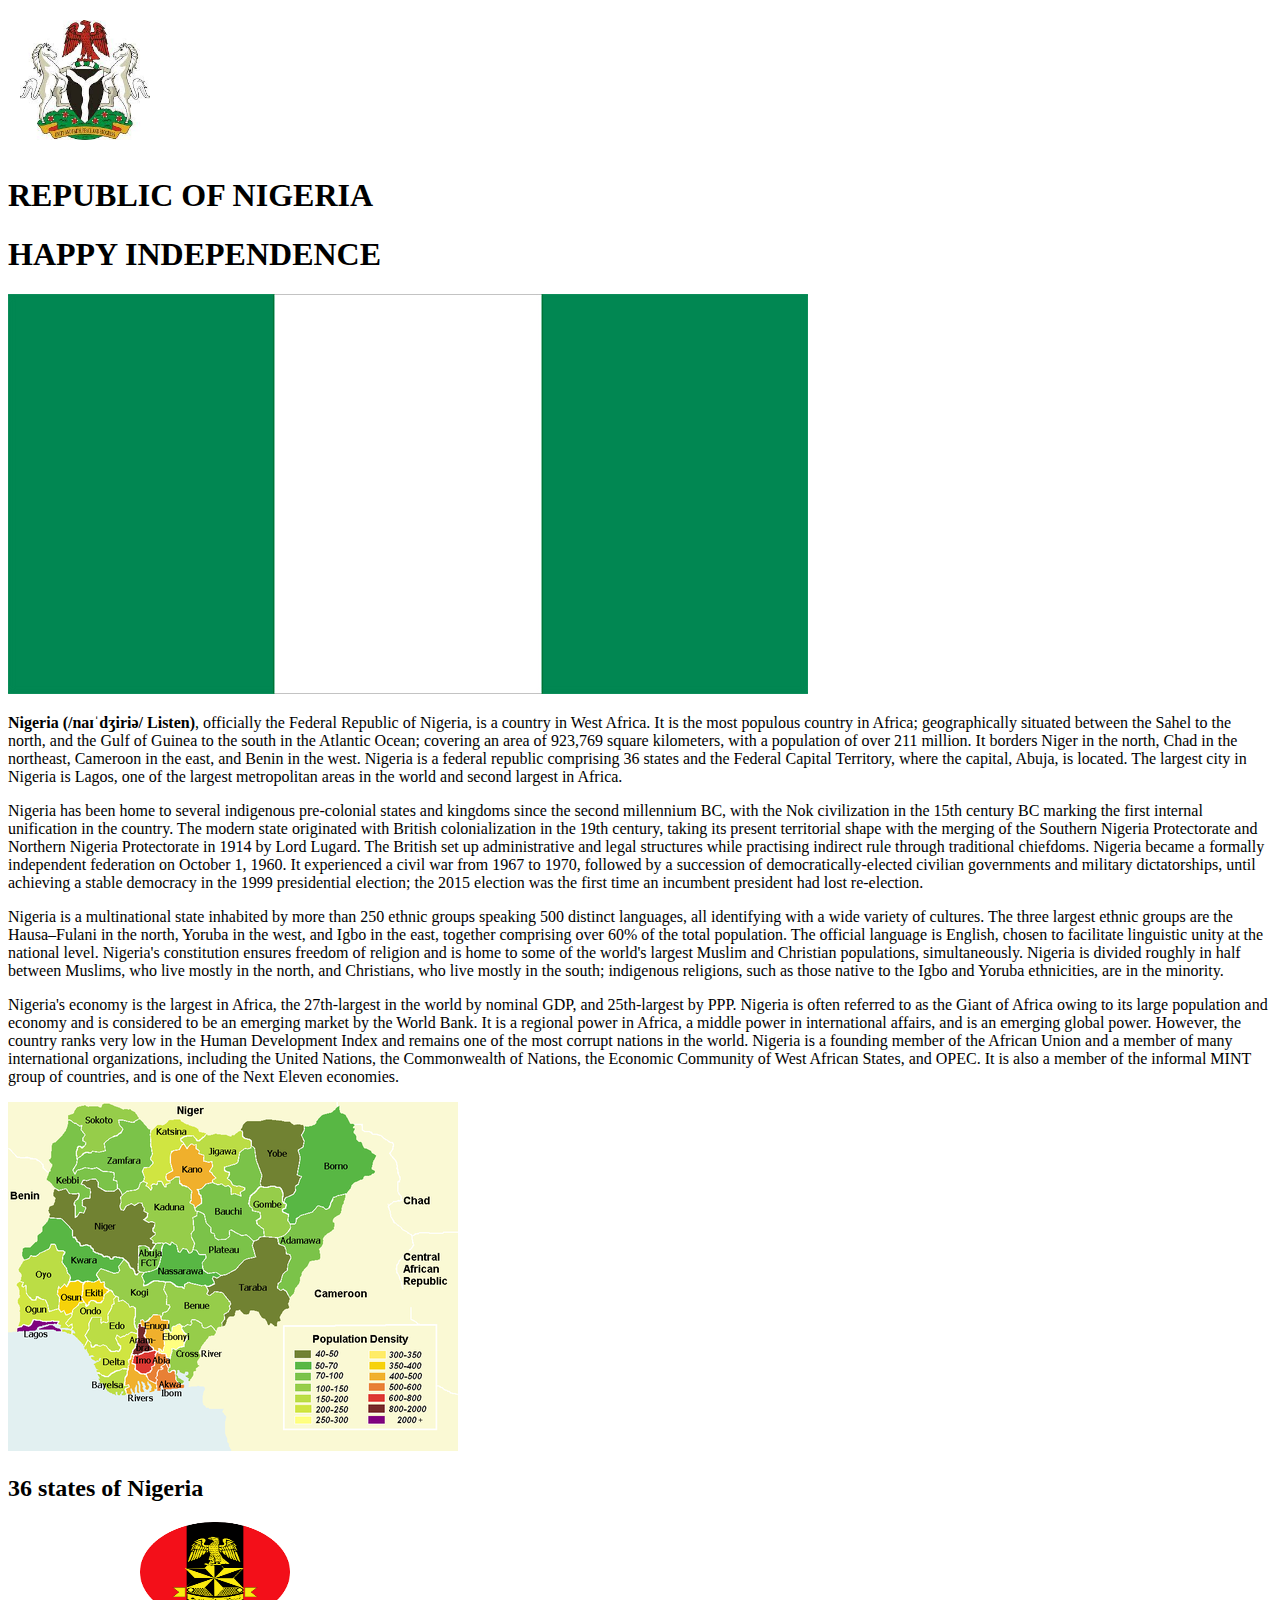
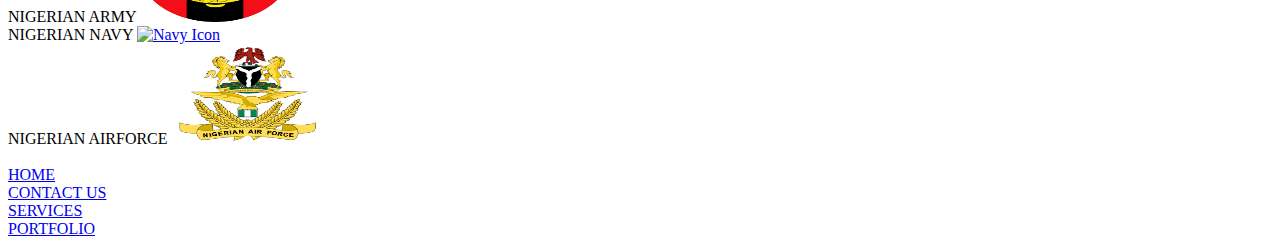
==== index.html @ 63c5dd01 "Nigeria Independence" ====
<!DOCTYPE html>
<html lang="en">
<head>
    <link href="css/style.css" rel="stylesheet">
    <meta charset="UTF-8">
    <meta http-equiv="X-UA-Compatible" content="IE=edge">
    <meta name="viewport" content="width=device-width, initial-scale=1.0">
    <title>NIGERIA'S INDEPENDENCE</title>
</head>
<body>
    <div id="info">
        <a href="#" > <img src="Images/emblem.jfif" alt="Logo" style="width:130px; height:120px; padding: 12px;">
        </a><br>
        <h1><strong>REPUBLIC OF NIGERIA</strong></h1> 
        <h1><marque>HAPPY INDEPENDENCE</marque></h1>
        <img src="Images/Flag-Nigeria.jpg" alt="Nigeria Flag" style="width: 70%%; height: 70%;"><br>
        <p><Strong>Nigeria (/naɪˈdʒiriə/ Listen)</Strong>, officially the Federal Republic of Nigeria, is a country in West Africa. It is the most populous country in Africa; geographically situated between the Sahel to the north, and the Gulf of Guinea to the south in the Atlantic Ocean; covering an area of 923,769 square kilometers, with a population of over 211 million. It borders Niger in the north, Chad in the northeast, Cameroon in the east, and Benin in the west. Nigeria is a federal republic comprising 36 states and the Federal Capital Territory, where the capital, Abuja, is located. The largest city in Nigeria is Lagos, one of the largest metropolitan areas in the world and second largest in Africa.</p>

        <p>Nigeria has been home to several indigenous pre-colonial states and kingdoms since the second millennium BC, with the Nok civilization in the 15th century BC marking the first internal unification in the country. The modern state originated with British colonialization in the 19th century, taking its present territorial shape with the merging of the Southern Nigeria Protectorate and Northern Nigeria Protectorate in 1914 by Lord Lugard. The British set up administrative and legal structures while practising indirect rule through traditional chiefdoms. Nigeria became a formally independent federation on October 1, 1960. It experienced a civil war from 1967 to 1970, followed by a succession of democratically-elected civilian governments and military dictatorships, until achieving a stable democracy in the 1999 presidential election; the 2015 election was the first time an incumbent president had lost re-election.</p>
            
        <p>Nigeria is a multinational state inhabited by more than 250 ethnic groups speaking 500 distinct languages, all identifying with a wide variety of cultures. The three largest ethnic groups are the Hausa–Fulani in the north, Yoruba in the west, and Igbo in the east, together comprising over 60% of the total population. The official language is English, chosen to facilitate linguistic unity at the national level. Nigeria's constitution ensures freedom of religion and is home to some of the world's largest Muslim and Christian populations, simultaneously. Nigeria is divided roughly in half between Muslims, who live mostly in the north, and Christians, who live mostly in the south; indigenous religions, such as those native to the Igbo and Yoruba ethnicities, are in the minority.</p>
            
            
        <p>Nigeria's economy is the largest in Africa, the 27th-largest in the world by nominal GDP, and 25th-largest by PPP. Nigeria is often referred to as the Giant of Africa owing to its large population and economy and is considered to be an emerging market by the World Bank. It is a regional power in Africa, a middle power in international affairs, and is an emerging global power. However, the country ranks very low in the Human Development Index and remains one of the most corrupt nations in the world. Nigeria is a founding member of the African Union and a member of many international organizations, including the United Nations, the Commonwealth of Nations, the Economic Community of West African States, and OPEC. It is also a member of the informal MINT group of countries, and is one of the Next Eleven economies.
        </p>
        <img src="Images/450px-Population_density_map_of_Nigerian_states_-_English.png" alt="36 States of Nigeria" style="width: 70%%; height: 70%;"><br>
        <h2>36 states of Nigeria</h2>
        <div class="Military">
            <label>NIGERIAN ARMY</label>
            <a href="https://Army.com"> <img src="Images/Army.png" alt="Army Icon" style="width: 150px;; height:100px;"> </a><br>
            <label>NIGERIAN NAVY</label>
            <a href="https://Navy.com"> <img src="images/Navy.jfif" alt="Navy Icon" style="width: 150px;px; height:100px;"> </a><br>
            <label>NIGERIAN AIRFORCE</label>
            <a href="https://Airforce.com"> <img src="Images/Airforce.png" alt="Airforce Icom" style="width:150px; height:100px;"> </a>
        </div>

    </div><br>

    <header>
        <div>
            <div class="head">
                
                <div class="nav">
                    <a href="index.html">HOME</a><br>
                    <a href="#">CONTACT US</a><br>
                    <a href="#">SERVICES</a><br>
                    <a href="#">PORTFOLIO</a><br>                   
                </div>

            </div>
        </div>
    
</body>
</html>
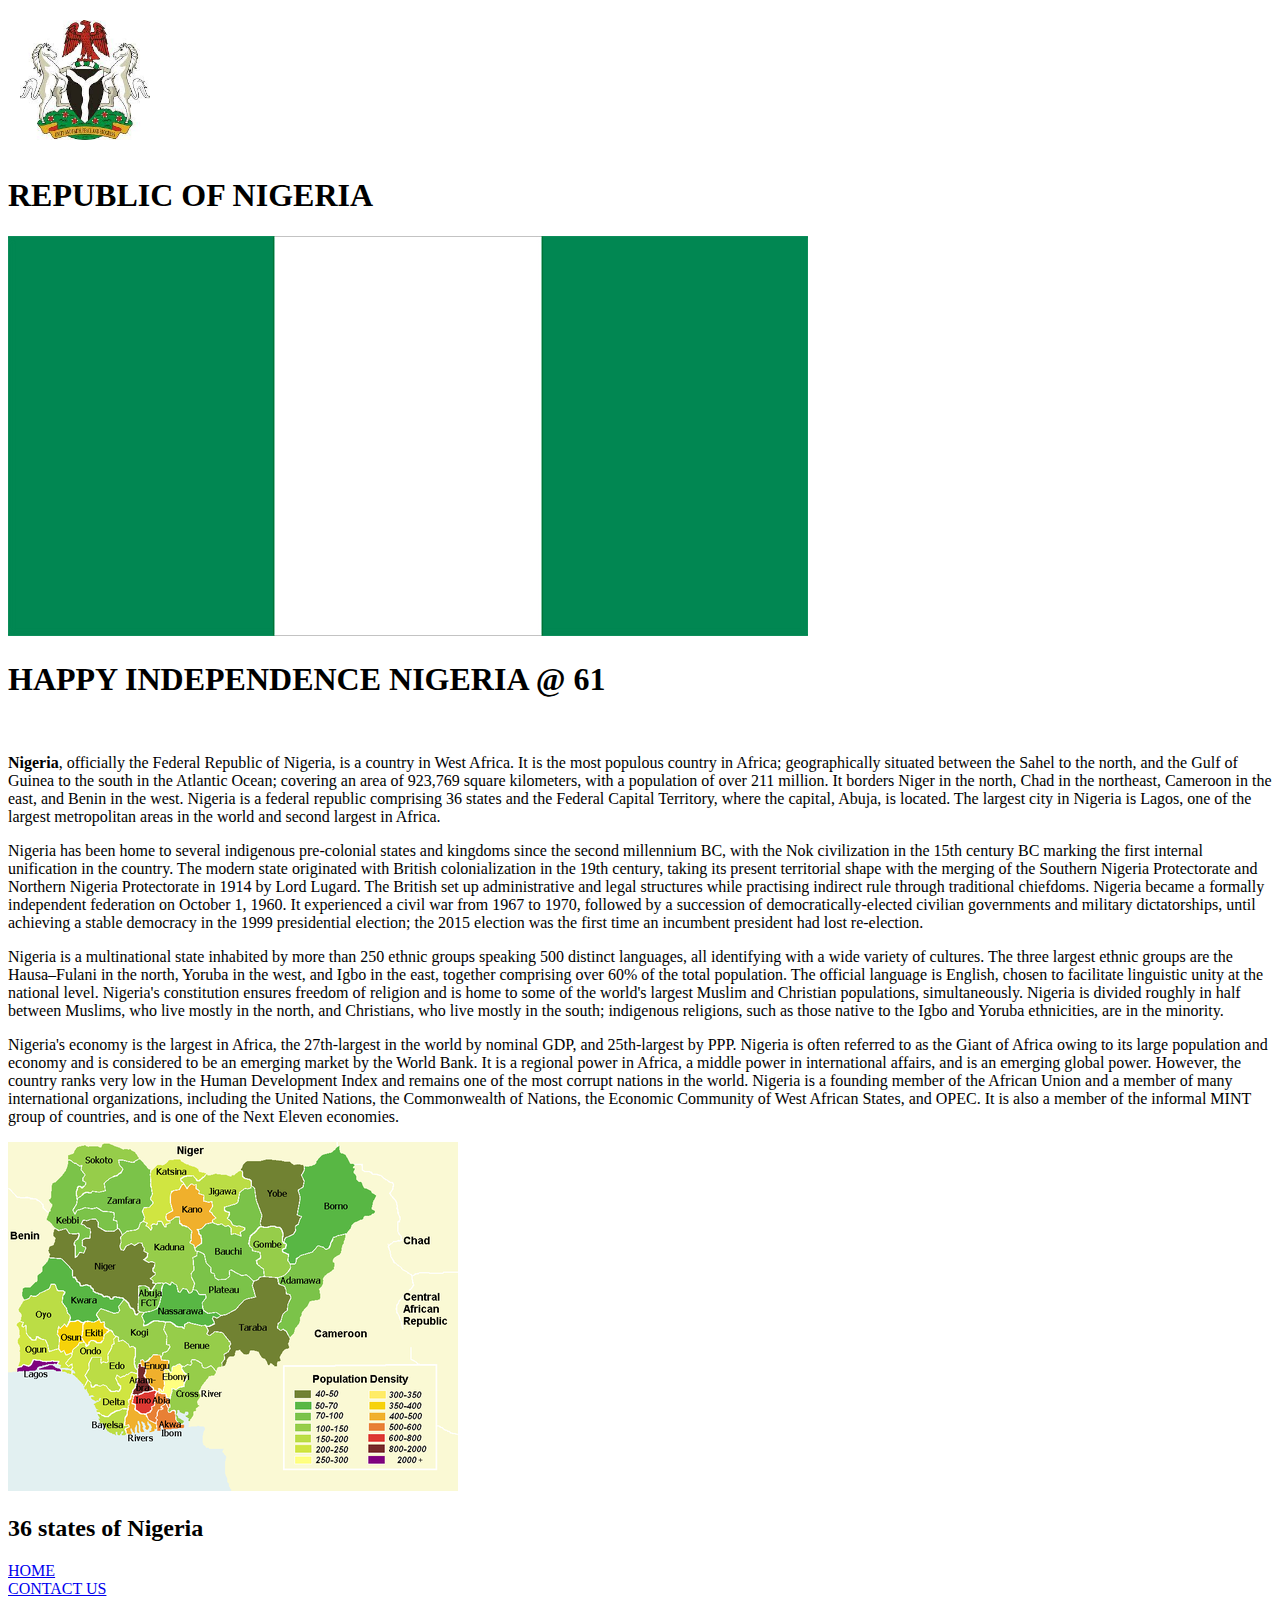
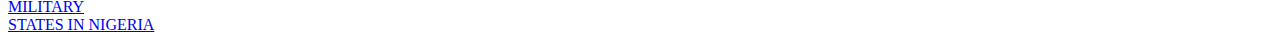
==== commit dbe850f2: "Nigeria" ====
--- a/index.html
+++ b/index.html
@@ -12,9 +12,9 @@
         <a href="#" > <img src="Images/emblem.jfif" alt="Logo" style="width:130px; height:120px; padding: 12px;">
         </a><br>
         <h1><strong>REPUBLIC OF NIGERIA</strong></h1> 
-        <h1><marque>HAPPY INDEPENDENCE</marque></h1>
         <img src="Images/Flag-Nigeria.jpg" alt="Nigeria Flag" style="width: 70%%; height: 70%;"><br>
-        <p><Strong>Nigeria (/naɪˈdʒiriə/ Listen)</Strong>, officially the Federal Republic of Nigeria, is a country in West Africa. It is the most populous country in Africa; geographically situated between the Sahel to the north, and the Gulf of Guinea to the south in the Atlantic Ocean; covering an area of 923,769 square kilometers, with a population of over 211 million. It borders Niger in the north, Chad in the northeast, Cameroon in the east, and Benin in the west. Nigeria is a federal republic comprising 36 states and the Federal Capital Territory, where the capital, Abuja, is located. The largest city in Nigeria is Lagos, one of the largest metropolitan areas in the world and second largest in Africa.</p>
+        <h1><strong> HAPPY INDEPENDENCE NIGERIA @ 61</strong></h1><br>
+        <p><Strong>Nigeria</Strong>, officially the Federal Republic of Nigeria, is a country in West Africa. It is the most populous country in Africa; geographically situated between the Sahel to the north, and the Gulf of Guinea to the south in the Atlantic Ocean; covering an area of 923,769 square kilometers, with a population of over 211 million. It borders Niger in the north, Chad in the northeast, Cameroon in the east, and Benin in the west. Nigeria is a federal republic comprising 36 states and the Federal Capital Territory, where the capital, Abuja, is located. The largest city in Nigeria is Lagos, one of the largest metropolitan areas in the world and second largest in Africa.</p>
 
         <p>Nigeria has been home to several indigenous pre-colonial states and kingdoms since the second millennium BC, with the Nok civilization in the 15th century BC marking the first internal unification in the country. The modern state originated with British colonialization in the 19th century, taking its present territorial shape with the merging of the Southern Nigeria Protectorate and Northern Nigeria Protectorate in 1914 by Lord Lugard. The British set up administrative and legal structures while practising indirect rule through traditional chiefdoms. Nigeria became a formally independent federation on October 1, 1960. It experienced a civil war from 1967 to 1970, followed by a succession of democratically-elected civilian governments and military dictatorships, until achieving a stable democracy in the 1999 presidential election; the 2015 election was the first time an incumbent president had lost re-election.</p>
             
@@ -25,26 +25,16 @@
         </p>
         <img src="Images/450px-Population_density_map_of_Nigerian_states_-_English.png" alt="36 States of Nigeria" style="width: 70%%; height: 70%;"><br>
         <h2>36 states of Nigeria</h2>
-        <div class="Military">
-            <label>NIGERIAN ARMY</label>
-            <a href="https://Army.com"> <img src="Images/Army.png" alt="Army Icon" style="width: 150px;; height:100px;"> </a><br>
-            <label>NIGERIAN NAVY</label>
-            <a href="https://Navy.com"> <img src="images/Navy.jfif" alt="Navy Icon" style="width: 150px;px; height:100px;"> </a><br>
-            <label>NIGERIAN AIRFORCE</label>
-            <a href="https://Airforce.com"> <img src="Images/Airforce.png" alt="Airforce Icom" style="width:150px; height:100px;"> </a>
-        </div>
-
-    </div><br>
-
+        
     <header>
         <div>
             <div class="head">
                 
                 <div class="nav">
                     <a href="index.html">HOME</a><br>
-                    <a href="#">CONTACT US</a><br>
-                    <a href="#">SERVICES</a><br>
-                    <a href="#">PORTFOLIO</a><br>                   
+                    <a href="contact.html">CONTACT US</a><br>
+                    <a href="military.html">MILITARY</a><br>
+                    <a href="States.html">STATES IN NIGERIA</a><br>                   
                 </div>
 
             </div>
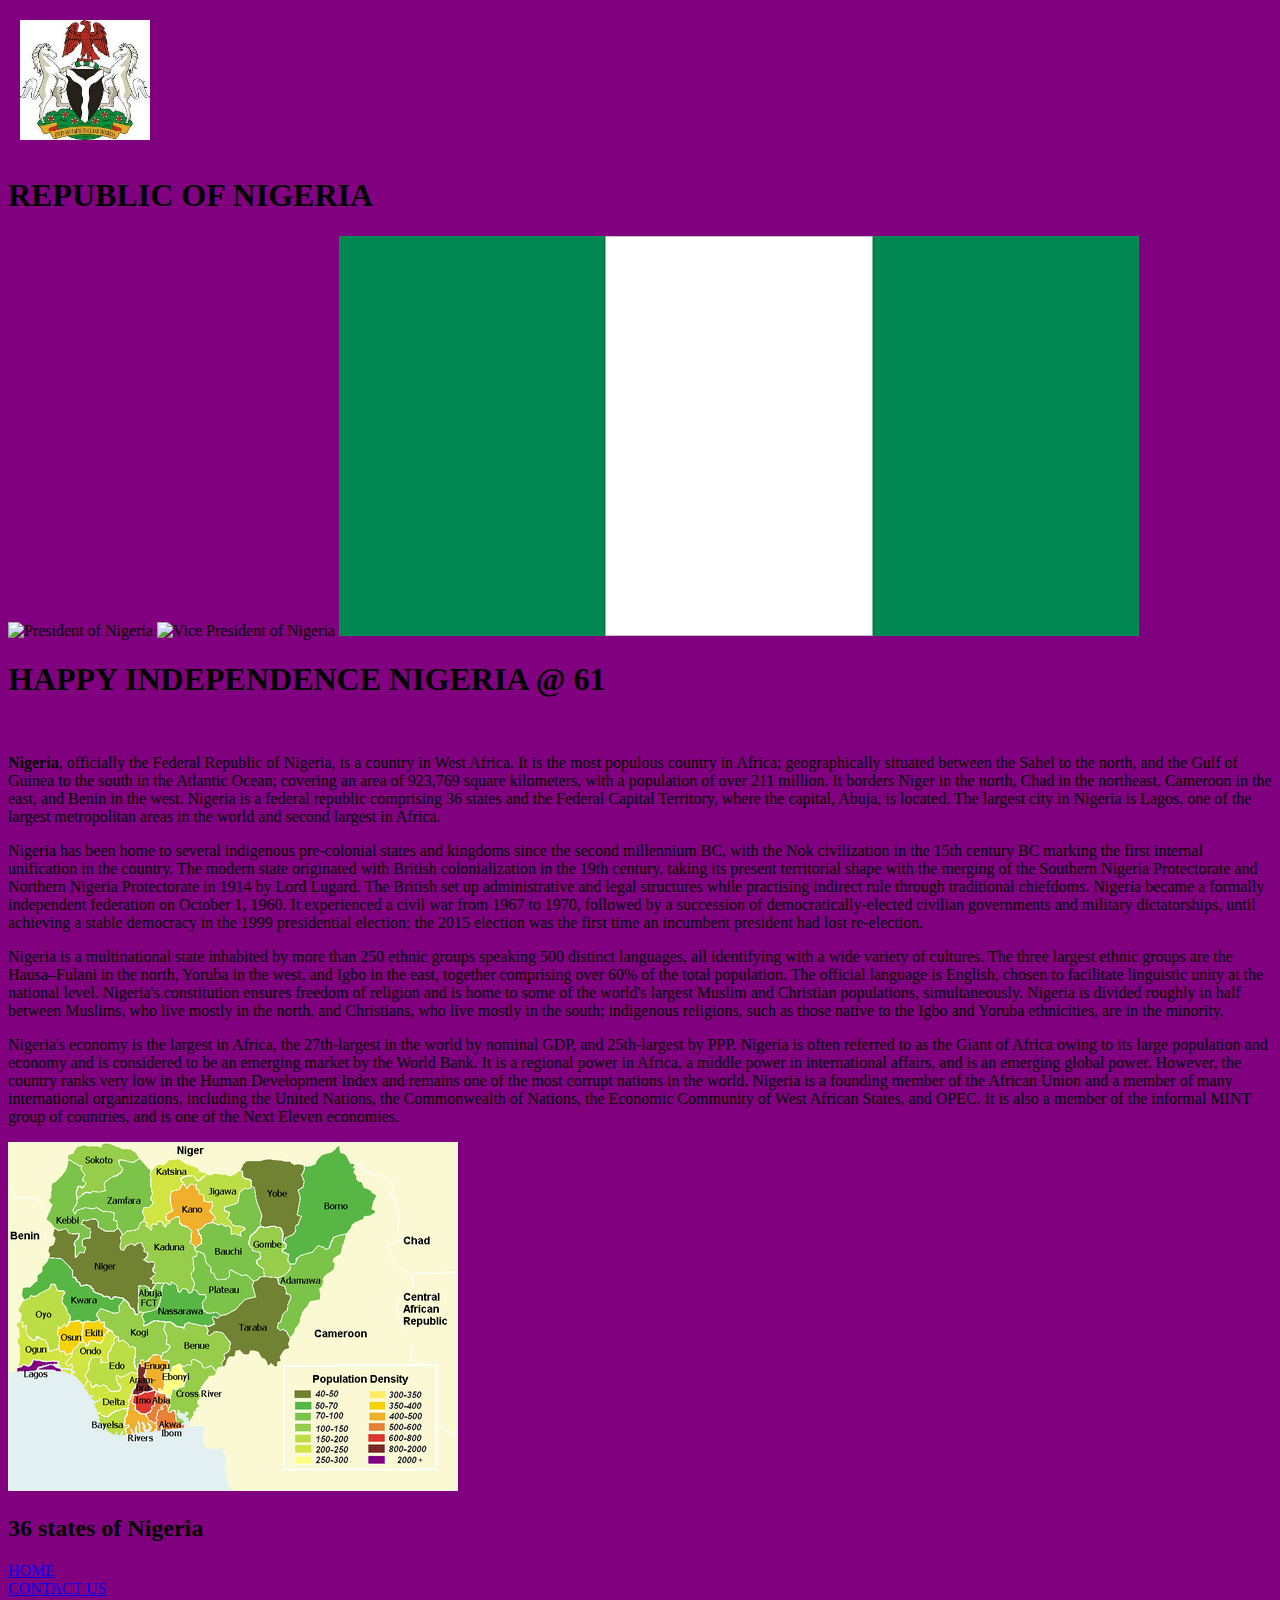
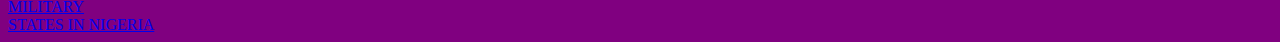
==== commit 06893fa4: "Nigeria" ====
--- a/index.html
+++ b/index.html
@@ -7,11 +7,13 @@
     <meta name="viewport" content="width=device-width, initial-scale=1.0">
     <title>NIGERIA'S INDEPENDENCE</title>
 </head>
-<body>
+<body bgcolor="purple">
     <div id="info">
         <a href="#" > <img src="Images/emblem.jfif" alt="Logo" style="width:130px; height:120px; padding: 12px;">
         </a><br>
         <h1><strong>REPUBLIC OF NIGERIA</strong></h1> 
+        <img src="images/President.jfif" alt="President of Nigeria">
+        <img src="images/Vice president.jfif" alt="Vice President of Nigeria">
         <img src="Images/Flag-Nigeria.jpg" alt="Nigeria Flag" style="width: 70%%; height: 70%;"><br>
         <h1><strong> HAPPY INDEPENDENCE NIGERIA @ 61</strong></h1><br>
         <p><Strong>Nigeria</Strong>, officially the Federal Republic of Nigeria, is a country in West Africa. It is the most populous country in Africa; geographically situated between the Sahel to the north, and the Gulf of Guinea to the south in the Atlantic Ocean; covering an area of 923,769 square kilometers, with a population of over 211 million. It borders Niger in the north, Chad in the northeast, Cameroon in the east, and Benin in the west. Nigeria is a federal republic comprising 36 states and the Federal Capital Territory, where the capital, Abuja, is located. The largest city in Nigeria is Lagos, one of the largest metropolitan areas in the world and second largest in Africa.</p>
@@ -25,7 +27,7 @@
         </p>
         <img src="Images/450px-Population_density_map_of_Nigerian_states_-_English.png" alt="36 States of Nigeria" style="width: 70%%; height: 70%;"><br>
         <h2>36 states of Nigeria</h2>
-        
+
     <header>
         <div>
             <div class="head">
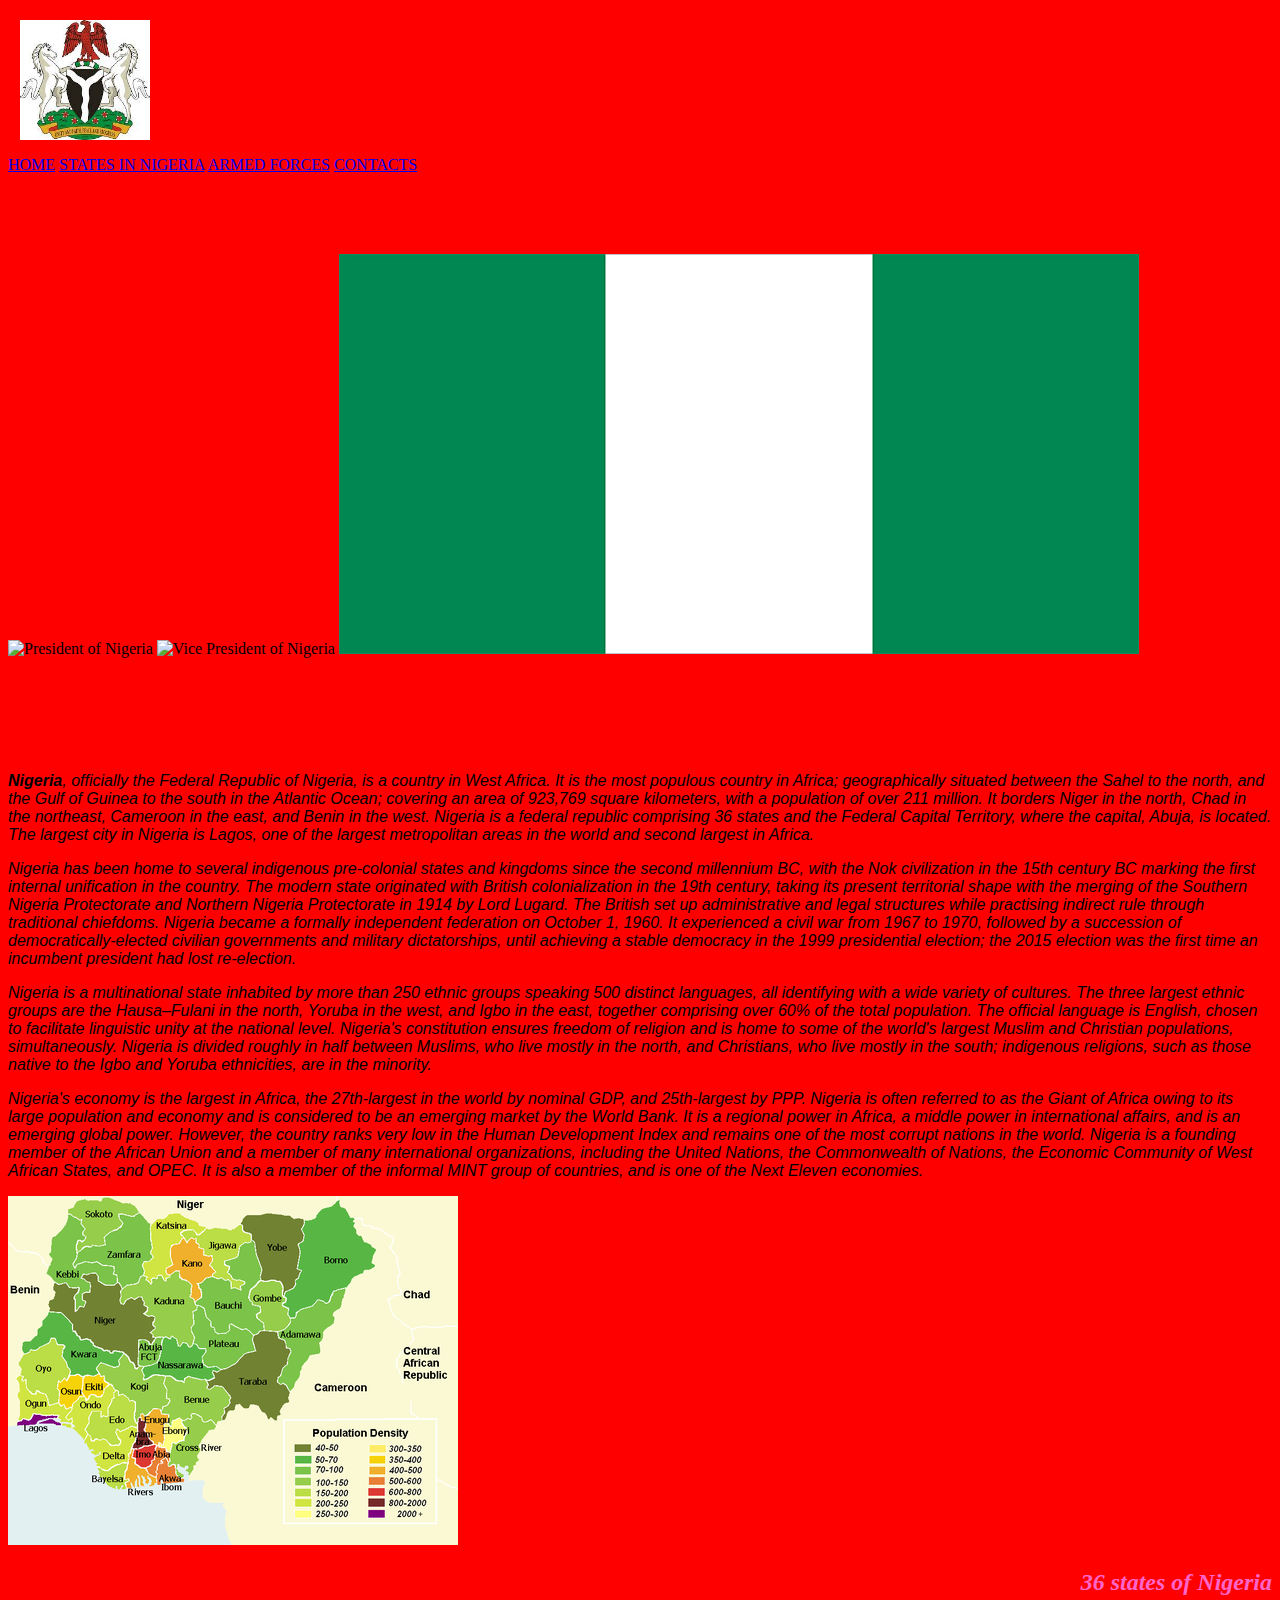
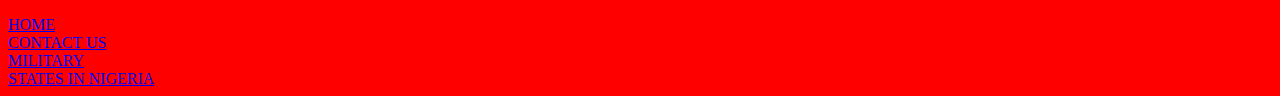
==== commit 32287958: "Nigeria" ====
--- a/index.html
+++ b/index.html
@@ -11,6 +11,10 @@
     <div id="info">
         <a href="#" > <img src="Images/emblem.jfif" alt="Logo" style="width:130px; height:120px; padding: 12px;">
         </a><br>
+<a href="index.html">HOME</a>
+<a href="States.html">STATES IN NIGERIA</a>
+<a href="military/military.html">ARMED FORCES</a>
+<a href="Contact.html">CONTACTS</a>
         <h1><strong>REPUBLIC OF NIGERIA</strong></h1> 
         <img src="images/President.jfif" alt="President of Nigeria">
         <img src="images/Vice president.jfif" alt="Vice President of Nigeria">
--- a/css/style.css
+++ b/css/style.css
@@ -0,0 +1,20 @@
+body {
+    background-color:red;
+}
+
+
+h1 {
+    color:red;
+    text-align: center;
+}
+h2 {
+    font-style: italic;
+    text-align: right;
+    color: rgb(300, 100, 200);
+    position: static;
+
+}
+p {
+    font-family: sans-serif;
+    font-style: italic;
+}
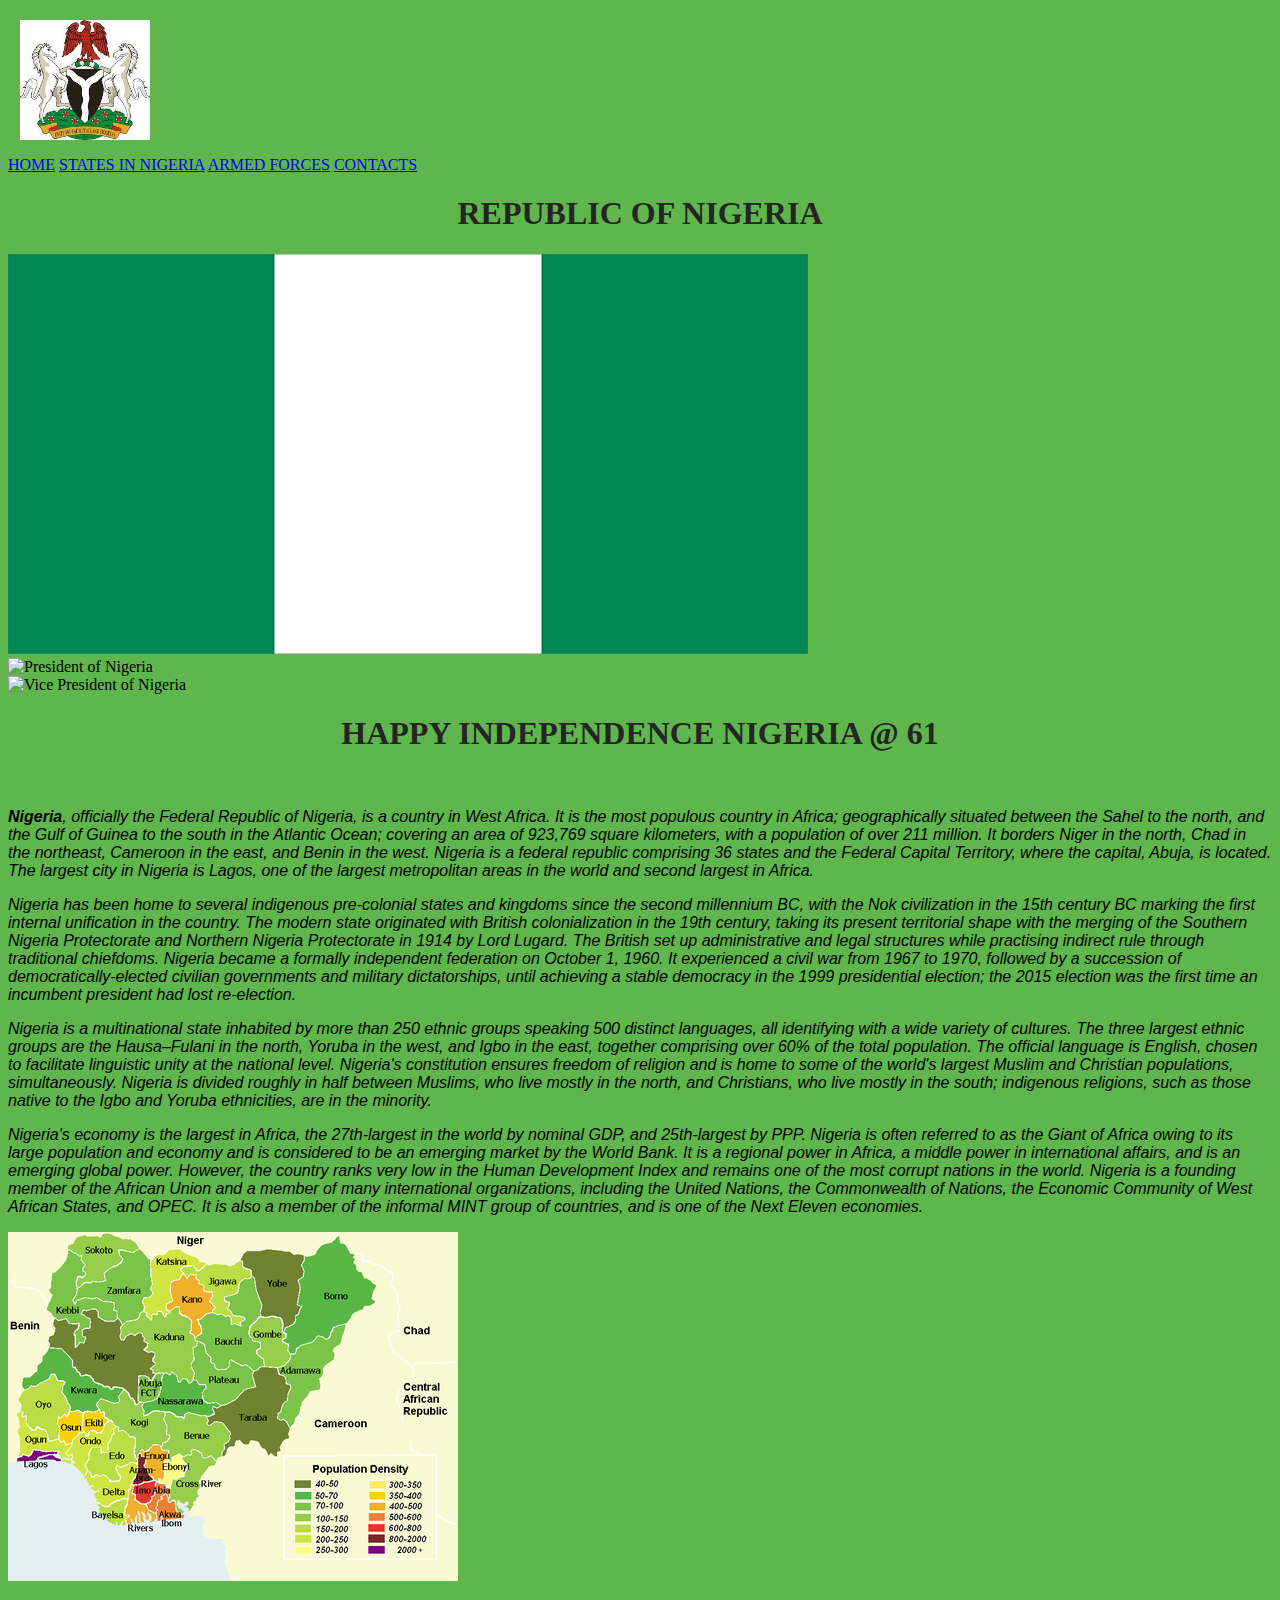
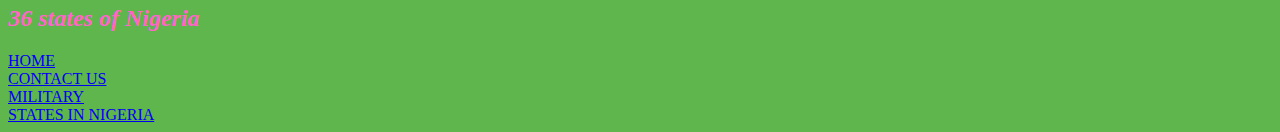
==== commit 27cc5f1e: "Nigeria" ====
--- a/index.html
+++ b/index.html
@@ -7,7 +7,7 @@
     <meta name="viewport" content="width=device-width, initial-scale=1.0">
     <title>NIGERIA'S INDEPENDENCE</title>
 </head>
-<body bgcolor="purple">
+<body bgcolor="green">
     <div id="info">
         <a href="#" > <img src="Images/emblem.jfif" alt="Logo" style="width:130px; height:120px; padding: 12px;">
         </a><br>
@@ -16,9 +16,10 @@
 <a href="military/military.html">ARMED FORCES</a>
 <a href="Contact.html">CONTACTS</a>
         <h1><strong>REPUBLIC OF NIGERIA</strong></h1> 
-        <img src="images/President.jfif" alt="President of Nigeria">
-        <img src="images/Vice president.jfif" alt="Vice President of Nigeria">
         <img src="Images/Flag-Nigeria.jpg" alt="Nigeria Flag" style="width: 70%%; height: 70%;"><br>
+        <label for="President of Nigeria"><img src="images/President.jfif" alt="President of Nigeria"></label><br>
+        <img src="images/Vice president.jfif" alt="Vice President of Nigeria"><br>
+        
         <h1><strong> HAPPY INDEPENDENCE NIGERIA @ 61</strong></h1><br>
         <p><Strong>Nigeria</Strong>, officially the Federal Republic of Nigeria, is a country in West Africa. It is the most populous country in Africa; geographically situated between the Sahel to the north, and the Gulf of Guinea to the south in the Atlantic Ocean; covering an area of 923,769 square kilometers, with a population of over 211 million. It borders Niger in the north, Chad in the northeast, Cameroon in the east, and Benin in the west. Nigeria is a federal republic comprising 36 states and the Federal Capital Territory, where the capital, Abuja, is located. The largest city in Nigeria is Lagos, one of the largest metropolitan areas in the world and second largest in Africa.</p>
 
@@ -30,7 +31,7 @@
         <p>Nigeria's economy is the largest in Africa, the 27th-largest in the world by nominal GDP, and 25th-largest by PPP. Nigeria is often referred to as the Giant of Africa owing to its large population and economy and is considered to be an emerging market by the World Bank. It is a regional power in Africa, a middle power in international affairs, and is an emerging global power. However, the country ranks very low in the Human Development Index and remains one of the most corrupt nations in the world. Nigeria is a founding member of the African Union and a member of many international organizations, including the United Nations, the Commonwealth of Nations, the Economic Community of West African States, and OPEC. It is also a member of the informal MINT group of countries, and is one of the Next Eleven economies.
         </p>
         <img src="Images/450px-Population_density_map_of_Nigerian_states_-_English.png" alt="36 States of Nigeria" style="width: 70%%; height: 70%;"><br>
-        <h2>36 states of Nigeria</h2>
+        <h2 style="text-align: left;">36 states of Nigeria</h2>
 
     <header>
         <div>
--- a/css/style.css
+++ b/css/style.css
@@ -1,10 +1,10 @@
 body {
-    background-color:red;
+    background-color:rgb(94, 182, 77);
 }
 
 
 h1 {
-    color:red;
+    color:rgb(39, 36, 36);
     text-align: center;
 }
 h2 {
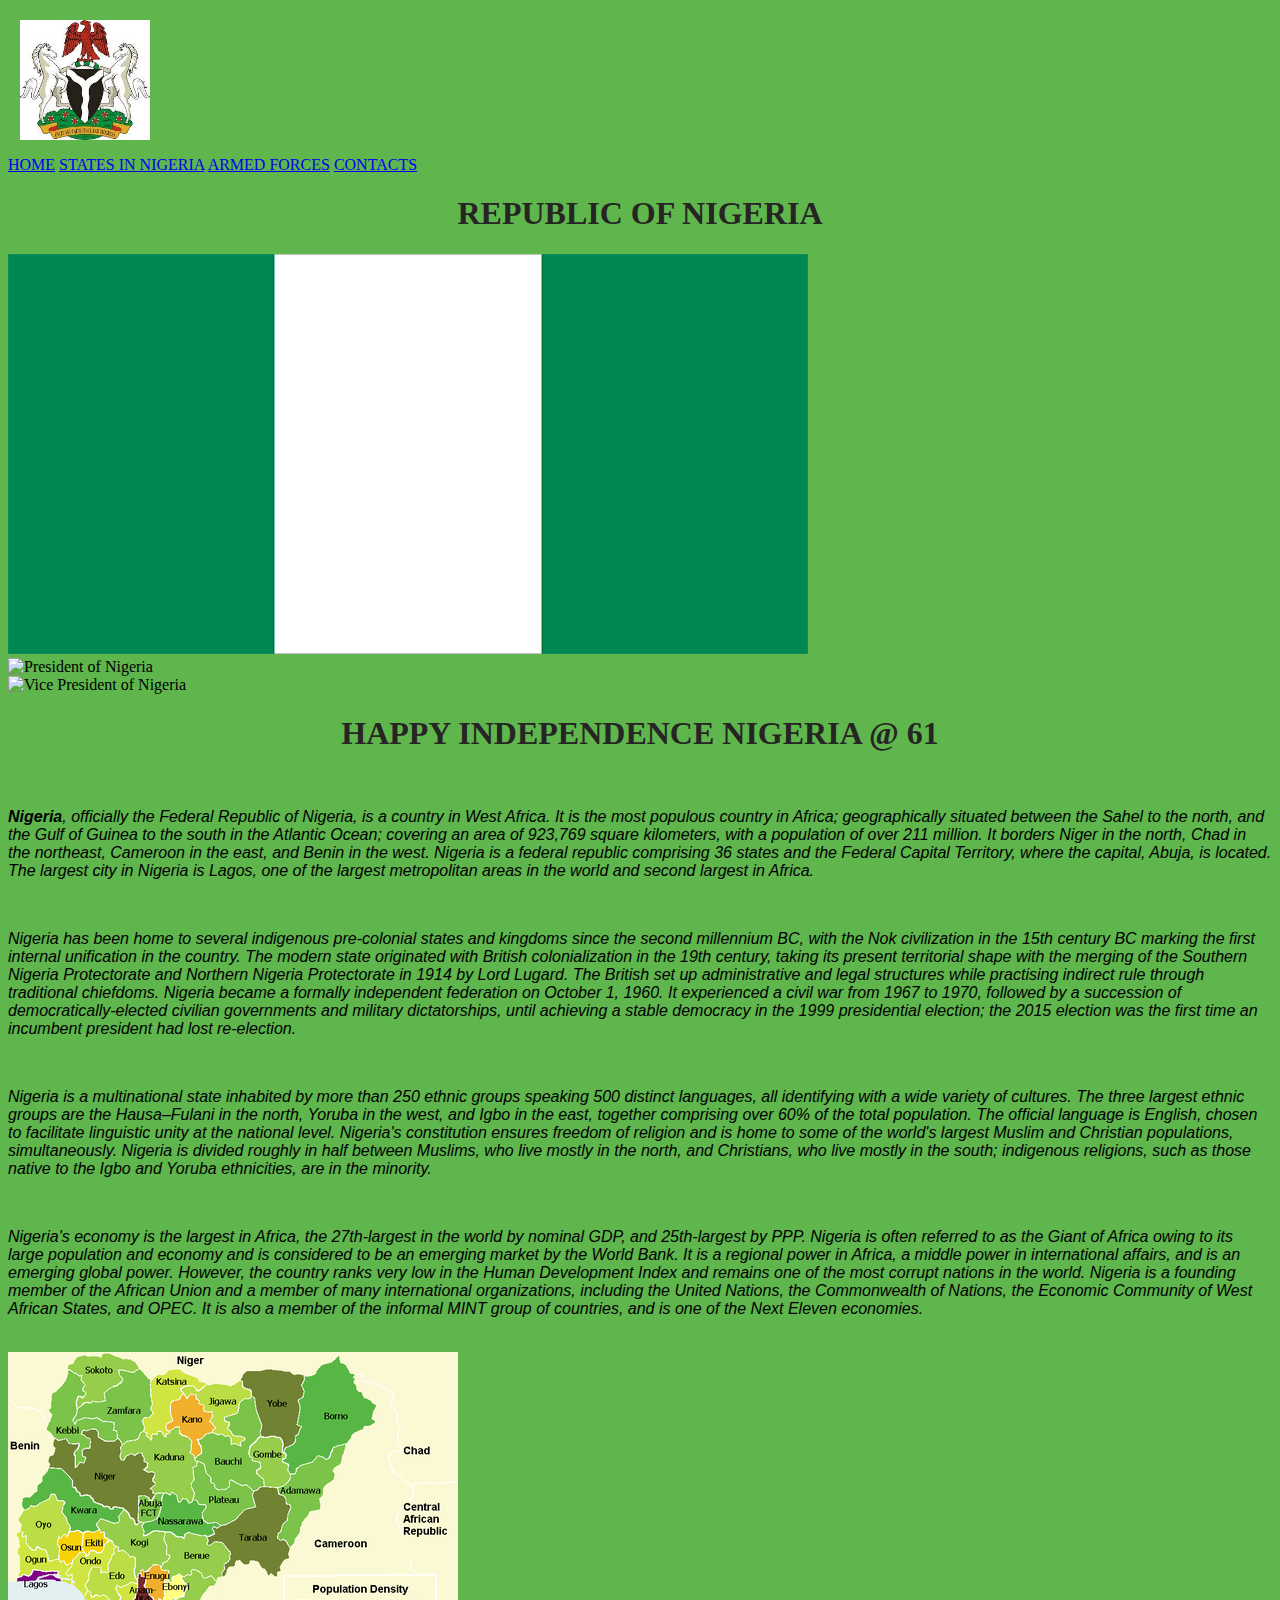
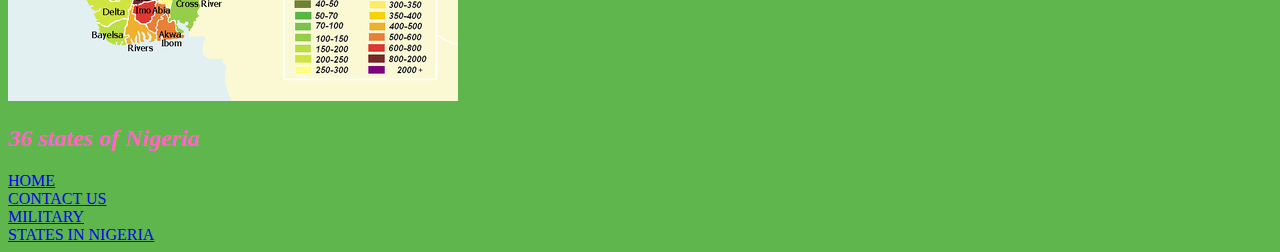
==== commit 9d798cdc: "Nigeria" ====
--- a/index.html
+++ b/index.html
@@ -7,7 +7,7 @@
     <meta name="viewport" content="width=device-width, initial-scale=1.0">
     <title>NIGERIA'S INDEPENDENCE</title>
 </head>
-<body bgcolor="green">
+<body bgcolor="purple">
     <div id="info">
         <a href="#" > <img src="Images/emblem.jfif" alt="Logo" style="width:130px; height:120px; padding: 12px;">
         </a><br>
@@ -21,15 +21,15 @@
         <img src="images/Vice president.jfif" alt="Vice President of Nigeria"><br>
         
         <h1><strong> HAPPY INDEPENDENCE NIGERIA @ 61</strong></h1><br>
-        <p><Strong>Nigeria</Strong>, officially the Federal Republic of Nigeria, is a country in West Africa. It is the most populous country in Africa; geographically situated between the Sahel to the north, and the Gulf of Guinea to the south in the Atlantic Ocean; covering an area of 923,769 square kilometers, with a population of over 211 million. It borders Niger in the north, Chad in the northeast, Cameroon in the east, and Benin in the west. Nigeria is a federal republic comprising 36 states and the Federal Capital Territory, where the capital, Abuja, is located. The largest city in Nigeria is Lagos, one of the largest metropolitan areas in the world and second largest in Africa.</p>
+        <p><Strong>Nigeria</Strong>, officially the Federal Republic of Nigeria, is a country in West Africa. It is the most populous country in Africa; geographically situated between the Sahel to the north, and the Gulf of Guinea to the south in the Atlantic Ocean; covering an area of 923,769 square kilometers, with a population of over 211 million. It borders Niger in the north, Chad in the northeast, Cameroon in the east, and Benin in the west. Nigeria is a federal republic comprising 36 states and the Federal Capital Territory, where the capital, Abuja, is located. The largest city in Nigeria is Lagos, one of the largest metropolitan areas in the world and second largest in Africa.</p><br>
 
-        <p>Nigeria has been home to several indigenous pre-colonial states and kingdoms since the second millennium BC, with the Nok civilization in the 15th century BC marking the first internal unification in the country. The modern state originated with British colonialization in the 19th century, taking its present territorial shape with the merging of the Southern Nigeria Protectorate and Northern Nigeria Protectorate in 1914 by Lord Lugard. The British set up administrative and legal structures while practising indirect rule through traditional chiefdoms. Nigeria became a formally independent federation on October 1, 1960. It experienced a civil war from 1967 to 1970, followed by a succession of democratically-elected civilian governments and military dictatorships, until achieving a stable democracy in the 1999 presidential election; the 2015 election was the first time an incumbent president had lost re-election.</p>
+        <p>Nigeria has been home to several indigenous pre-colonial states and kingdoms since the second millennium BC, with the Nok civilization in the 15th century BC marking the first internal unification in the country. The modern state originated with British colonialization in the 19th century, taking its present territorial shape with the merging of the Southern Nigeria Protectorate and Northern Nigeria Protectorate in 1914 by Lord Lugard. The British set up administrative and legal structures while practising indirect rule through traditional chiefdoms. Nigeria became a formally independent federation on October 1, 1960. It experienced a civil war from 1967 to 1970, followed by a succession of democratically-elected civilian governments and military dictatorships, until achieving a stable democracy in the 1999 presidential election; the 2015 election was the first time an incumbent president had lost re-election.</p><br>
             
-        <p>Nigeria is a multinational state inhabited by more than 250 ethnic groups speaking 500 distinct languages, all identifying with a wide variety of cultures. The three largest ethnic groups are the Hausa–Fulani in the north, Yoruba in the west, and Igbo in the east, together comprising over 60% of the total population. The official language is English, chosen to facilitate linguistic unity at the national level. Nigeria's constitution ensures freedom of religion and is home to some of the world's largest Muslim and Christian populations, simultaneously. Nigeria is divided roughly in half between Muslims, who live mostly in the north, and Christians, who live mostly in the south; indigenous religions, such as those native to the Igbo and Yoruba ethnicities, are in the minority.</p>
+        <p>Nigeria is a multinational state inhabited by more than 250 ethnic groups speaking 500 distinct languages, all identifying with a wide variety of cultures. The three largest ethnic groups are the Hausa–Fulani in the north, Yoruba in the west, and Igbo in the east, together comprising over 60% of the total population. The official language is English, chosen to facilitate linguistic unity at the national level. Nigeria's constitution ensures freedom of religion and is home to some of the world's largest Muslim and Christian populations, simultaneously. Nigeria is divided roughly in half between Muslims, who live mostly in the north, and Christians, who live mostly in the south; indigenous religions, such as those native to the Igbo and Yoruba ethnicities, are in the minority.</p><br>
             
             
         <p>Nigeria's economy is the largest in Africa, the 27th-largest in the world by nominal GDP, and 25th-largest by PPP. Nigeria is often referred to as the Giant of Africa owing to its large population and economy and is considered to be an emerging market by the World Bank. It is a regional power in Africa, a middle power in international affairs, and is an emerging global power. However, the country ranks very low in the Human Development Index and remains one of the most corrupt nations in the world. Nigeria is a founding member of the African Union and a member of many international organizations, including the United Nations, the Commonwealth of Nations, the Economic Community of West African States, and OPEC. It is also a member of the informal MINT group of countries, and is one of the Next Eleven economies.
-        </p>
+        </p><br>
         <img src="Images/450px-Population_density_map_of_Nigerian_states_-_English.png" alt="36 States of Nigeria" style="width: 70%%; height: 70%;"><br>
         <h2 style="text-align: left;">36 states of Nigeria</h2>
 
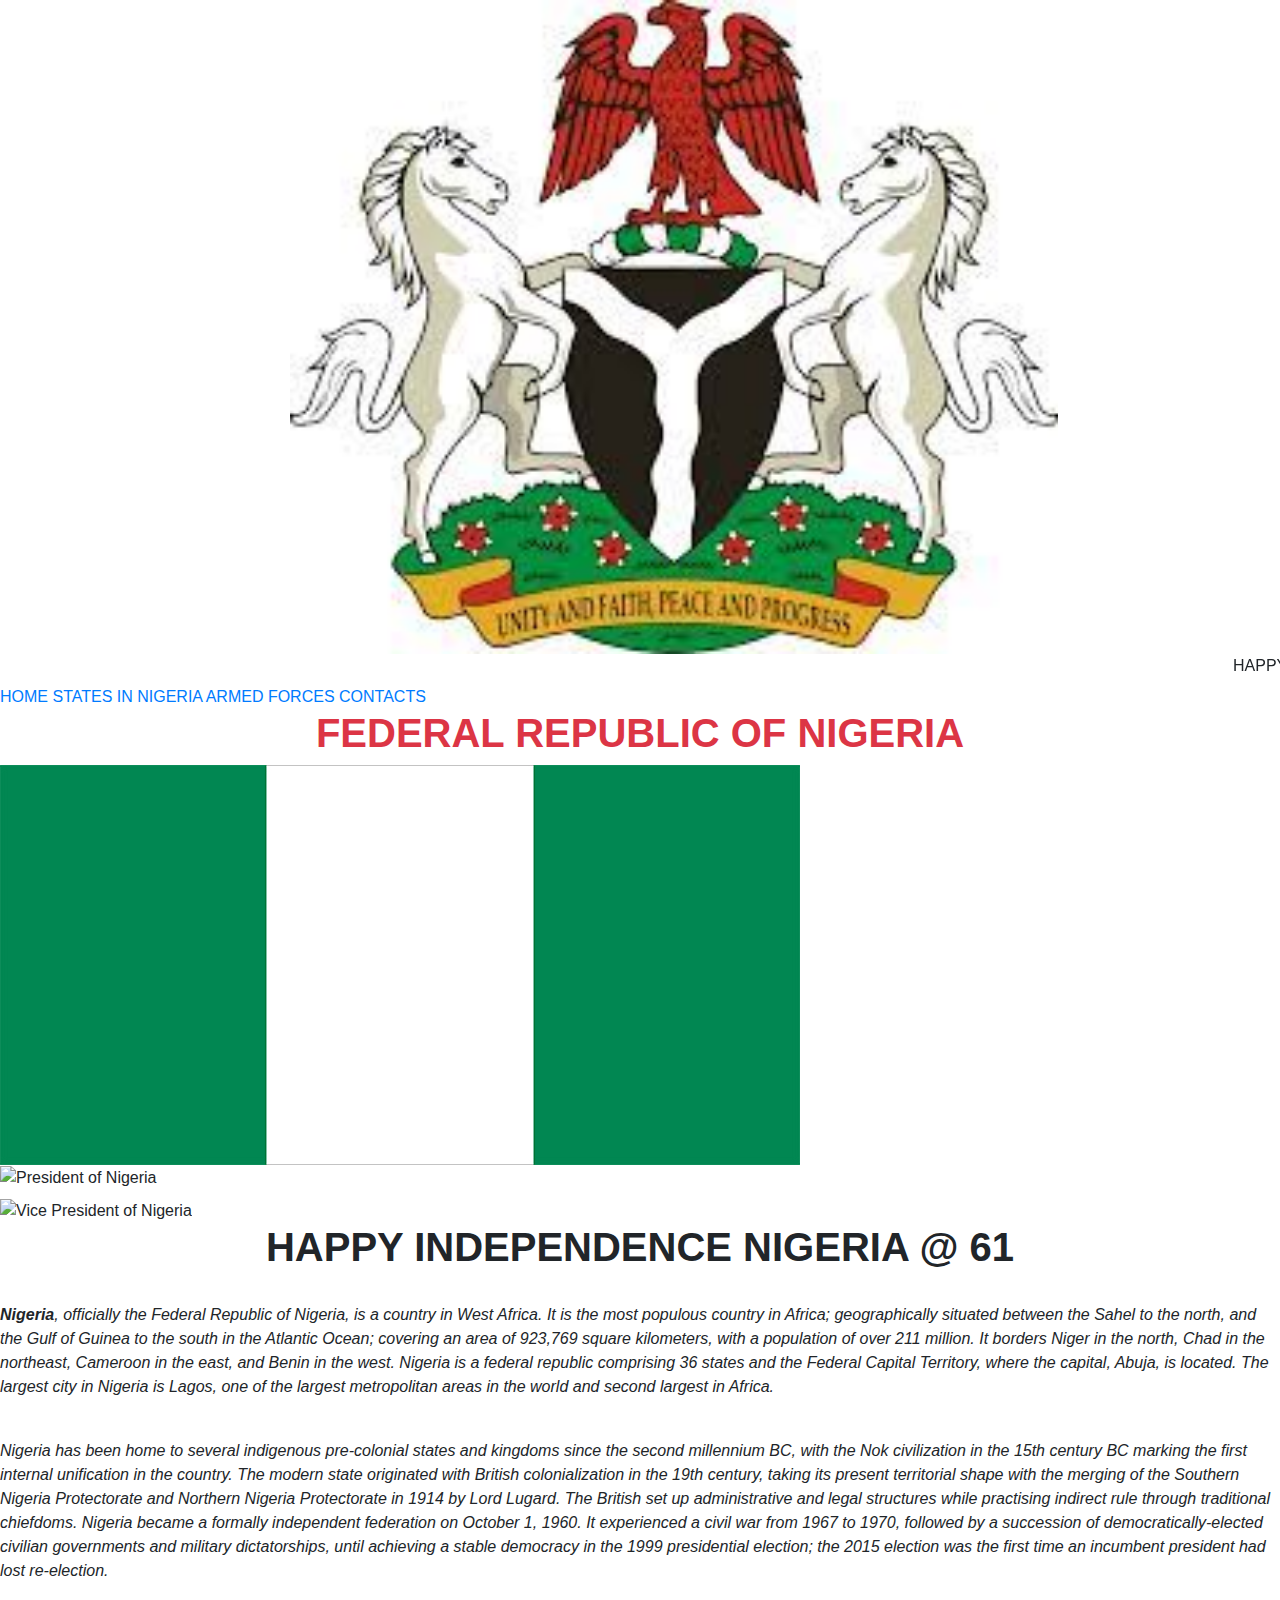
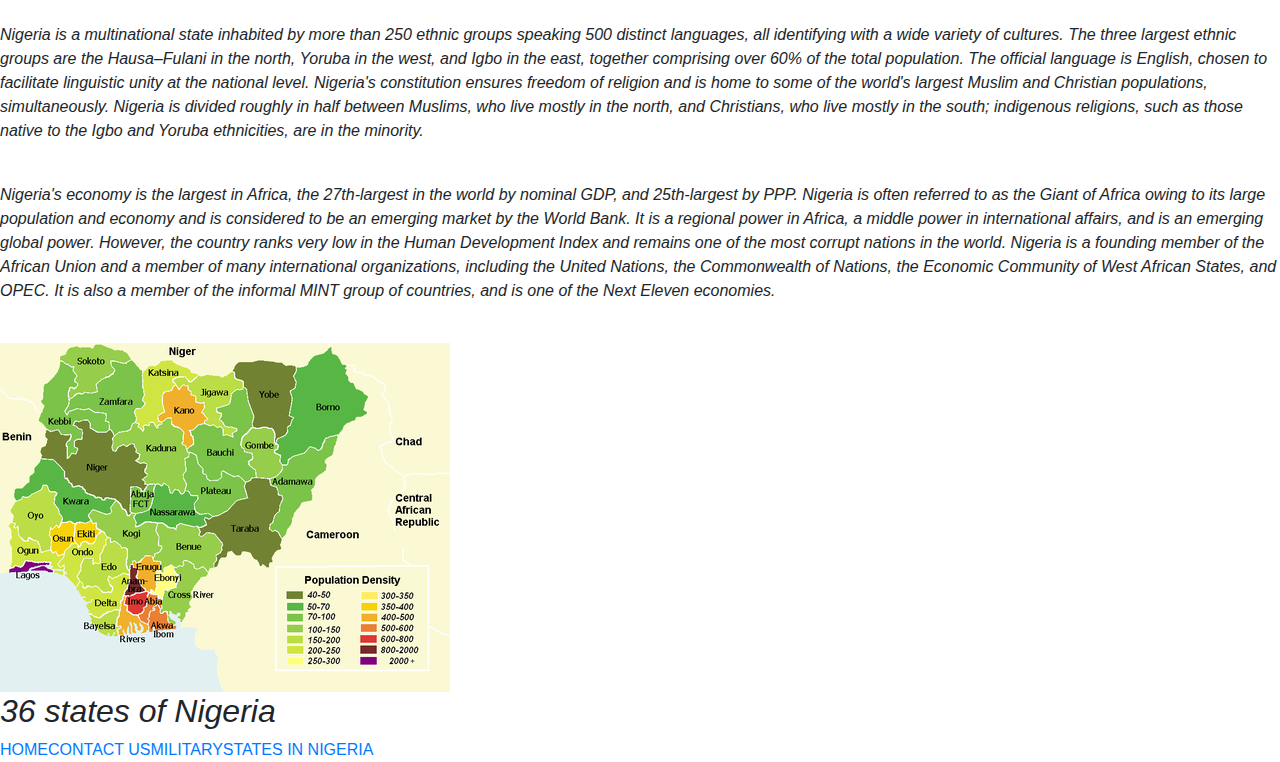
==== commit 3731ea9a: "Nigeria" ====
--- a/index.html
+++ b/index.html
@@ -2,6 +2,7 @@
 <html lang="en">
 <head>
     <link href="css/style.css" rel="stylesheet">
+    <link href="css/bootstrap.min.css" rel="stylesheet" type="text/css" media="all">
     <meta charset="UTF-8">
     <meta http-equiv="X-UA-Compatible" content="IE=edge">
     <meta name="viewport" content="width=device-width, initial-scale=1.0">
@@ -9,13 +10,14 @@
 </head>
 <body bgcolor="purple">
     <div id="info">
-        <a href="#" > <img src="Images/emblem.jfif" alt="Logo" style="width:130px; height:120px; padding: 12px;">
+        <a href="#" > <img src="Images/emblem.jfif" alt="Logo" style="width:60%; height: 60%; margin-left: 290px; ">
         </a><br>
+<marquee>HAPPY INDEPENDENCE NIGERIA @ 61</marquee><br>
 <a href="index.html">HOME</a>
 <a href="States.html">STATES IN NIGERIA</a>
 <a href="military/military.html">ARMED FORCES</a>
 <a href="Contact.html">CONTACTS</a>
-        <h1><strong>REPUBLIC OF NIGERIA</strong></h1> 
+        <h1 class="text-danger"><strong>FEDERAL REPUBLIC OF NIGERIA</strong></h1> 
         <img src="Images/Flag-Nigeria.jpg" alt="Nigeria Flag" style="width: 70%%; height: 70%;"><br>
         <label for="President of Nigeria"><img src="images/President.jfif" alt="President of Nigeria"></label><br>
         <img src="images/Vice president.jfif" alt="Vice President of Nigeria"><br>
